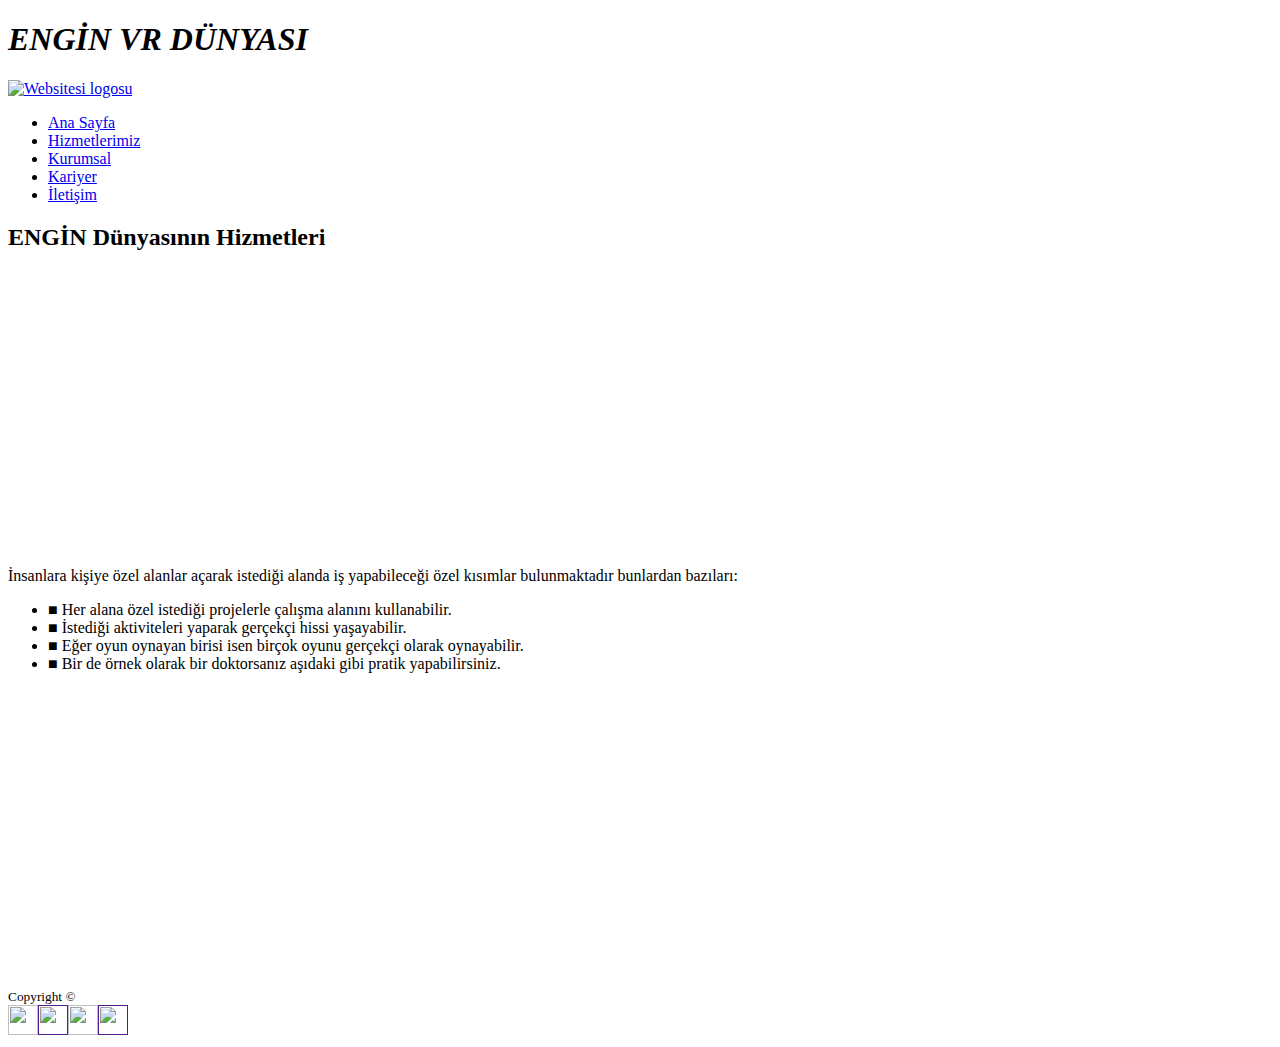
==== hizmetlerimiz.html @ 514abefc "Add files via upload" ====
<!DOCTYPE html>
<html lang="en">

<head>
    <meta charset="UTF-8">
    <title>ENGİN VR DÜNYASI</title>
    <meta name="title" content="SF VR Oyunları">
    <meta name="keywords" content="VR online, VR oyunlar">
    <meta name="description" content="Birçok VR oyunlar bulunmaktadır.">
    <link rel="stylesheet" href="css/main.css">
</head>

<body>
    <header class="background">
        <div>
            <nav id="navbar">
                <h1 class="text-center"><strong><i>ENGİN VR DÜNYASI</i></strong></h1>
                <a href="index.html">
                    <img src="images/ENG_N_free-file.png" alt="Websitesi logosu">
                </a>

                <ul>
                    <li><a href="index.html">Ana Sayfa</a></li>
                    <li><a href="hizmetlerimiz.html">Hizmetlerimiz</a></li>
                    <li><a href="kurumsal.html">Kurumsal</a></li>
                    <li><a href="kariyer.html">Kariyer</a></li>
                    <li><a href="iletisim.html">İletişim</a></li>

                </ul>


            </nav>
        </div>
    </header>
    <div id="main">
        <div id="content">
            <div id="hiz" class="box">
                <h2>ENGİN Dünyasının Hizmetleri</h2>
                <div class="ph" style="height:280px;"><img src="images/hiz1.jpg" alt="" height="100%" width=""></div>
                <p>
                    İnsanlara kişiye özel alanlar açarak istediği alanda iş yapabileceği özel kısımlar bulunmaktadır bunlardan bazıları:
                    
                    
                </p>
                <ul>
                    <li>■ Her alana özel istediği projelerle çalışma alanını kullanabilir.</li>
                    <li>■ İstediği aktiviteleri yaparak gerçekçi hissi yaşayabilir. </li>
                    <li>■ Eğer oyun oynayan birisi isen birçok oyunu gerçekçi olarak oynayabilir.</li>
                    <li>■ Bir de örnek olarak bir doktorsanız aşıdaki gibi pratik yapabilirsiniz.</li>
                </ul>
                <div class="ph" style="height:280px;"><img src="images/hiz2.jpg" alt="" height="100%" width=""></div>

            </div><br>


        </div>
    </div>


    <footer>
        <div id="footer">
            <small>
                Copyright © <br><a href="https://www.instagram.com/semih__engin/?hl=tr"><img src="images/instagram.png" width="30" height="30" alt=""></a><a href=""><img src="images/face.png" width="30" height="30" alt=""></a><a href="https://www.linkedin.com/in/semih-engin-9a49b9180/"><img src="images/in.png" width="30" height="30" alt=""></a><a href=""><img src="images/twitter.jpg" width="30" height="30" alt=""></a>
            </small>
        </div>
    </footer>


</body>

</html>
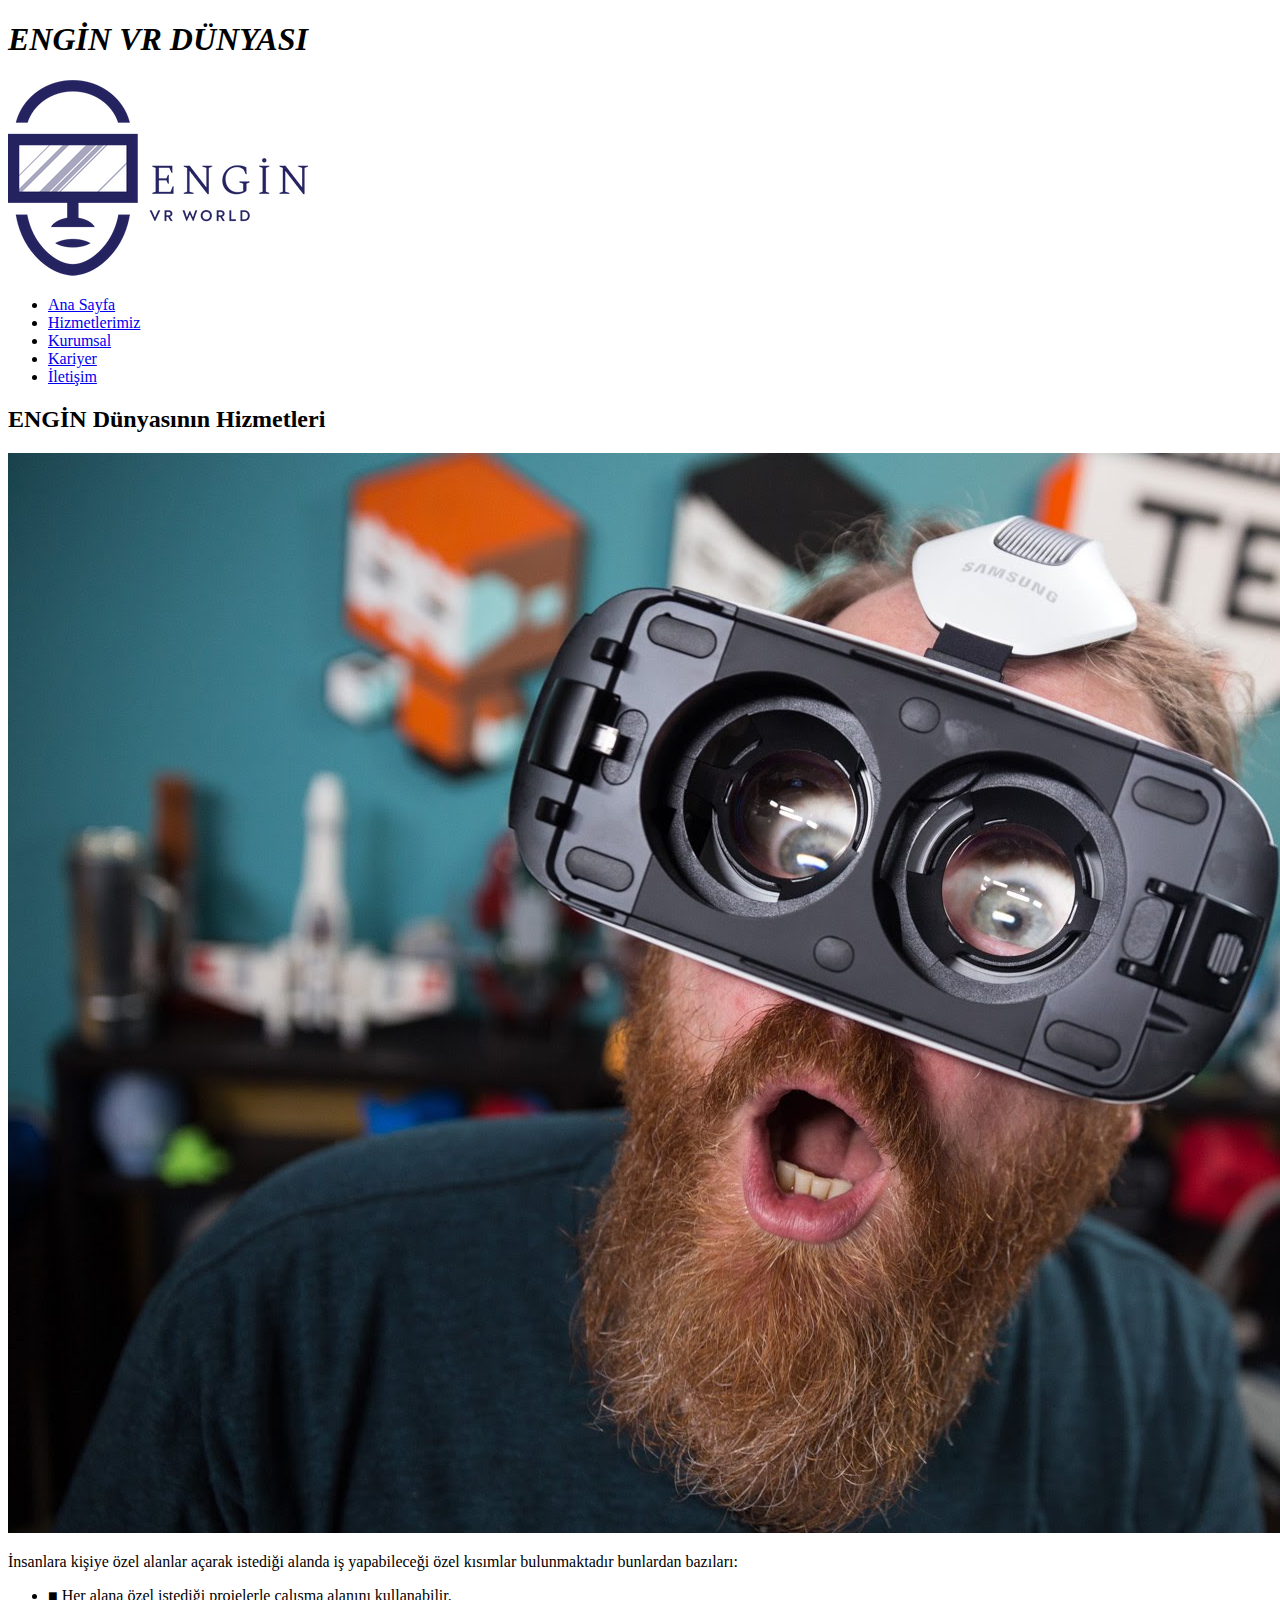
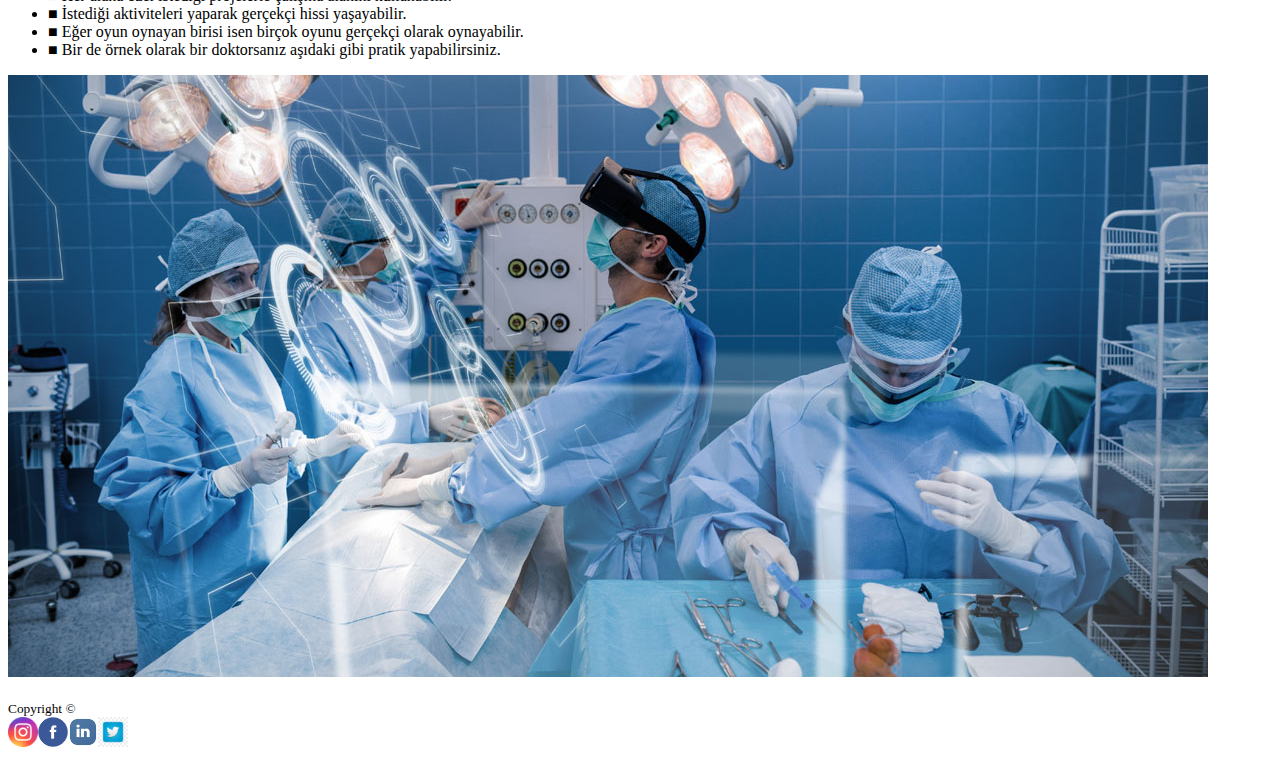
==== commit 3928e2a0: "Update hizmetlerimiz.html" ====
--- a/hizmetlerimiz.html
+++ b/hizmetlerimiz.html
@@ -7,7 +7,10 @@
     <meta name="title" content="SF VR Oyunları">
     <meta name="keywords" content="VR online, VR oyunlar">
     <meta name="description" content="Birçok VR oyunlar bulunmaktadır.">
+    <meta name="viewport" content="width=device-width, initial-scale=1.0">
     <link rel="stylesheet" href="css/main.css">
+    <link rel="stylesheet" href="css/main.css">
+    <link rel="stylesheet" media="(max-width:642px)" href="./css/mobile.css">
 </head>
 
 <body>
@@ -36,11 +39,11 @@
         <div id="content">
             <div id="hiz" class="box">
                 <h2>ENGİN Dünyasının Hizmetleri</h2>
-                <div class="ph" style="height:280px;"><img src="images/hiz1.jpg" alt="" height="100%" width=""></div>
+                <div class="ph"><img src="images/hiz1.jpg" alt="" height="100%" width=""></div>
                 <p>
                     İnsanlara kişiye özel alanlar açarak istediği alanda iş yapabileceği özel kısımlar bulunmaktadır bunlardan bazıları:
-                    
-                    
+
+
                 </p>
                 <ul>
                     <li>■ Her alana özel istediği projelerle çalışma alanını kullanabilir.</li>
@@ -48,7 +51,7 @@
                     <li>■ Eğer oyun oynayan birisi isen birçok oyunu gerçekçi olarak oynayabilir.</li>
                     <li>■ Bir de örnek olarak bir doktorsanız aşıdaki gibi pratik yapabilirsiniz.</li>
                 </ul>
-                <div class="ph" style="height:280px;"><img src="images/hiz2.jpg" alt="" height="100%" width=""></div>
+                <div class="ph"><img src="images/hiz2.jpg" alt="" height="100%" width=""></div>
 
             </div><br>
 
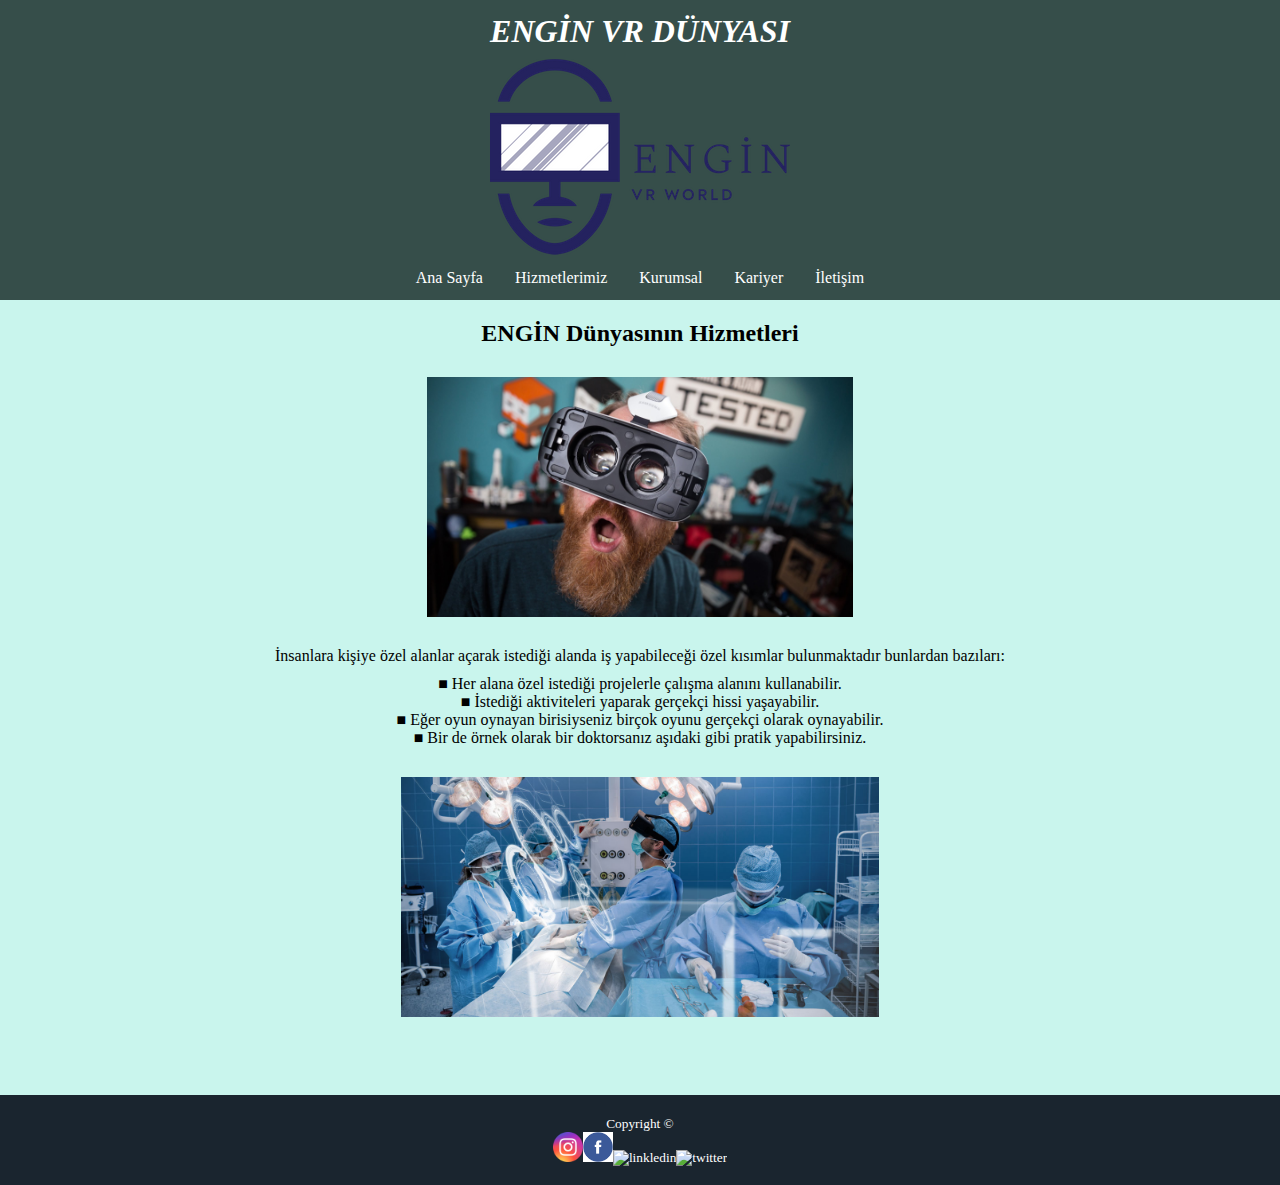
==== commit d5ac55a3: "Update hizmetlerimiz.html" ====
--- a/hizmetlerimiz.html
+++ b/hizmetlerimiz.html
@@ -39,7 +39,7 @@
         <div id="content">
             <div id="hiz" class="box">
                 <h2>ENGİN Dünyasının Hizmetleri</h2>
-                <div class="ph"><img src="images/hiz1.jpg" alt="" height="100%" width=""></div>
+                <div class="ph"><img src="images/hiz1.jpg" alt="hizmetfoto1" height="100%" width=""></div>
                 <p>
                     İnsanlara kişiye özel alanlar açarak istediği alanda iş yapabileceği özel kısımlar bulunmaktadır bunlardan bazıları:
 
@@ -48,10 +48,10 @@
                 <ul>
                     <li>■ Her alana özel istediği projelerle çalışma alanını kullanabilir.</li>
                     <li>■ İstediği aktiviteleri yaparak gerçekçi hissi yaşayabilir. </li>
-                    <li>■ Eğer oyun oynayan birisi isen birçok oyunu gerçekçi olarak oynayabilir.</li>
+                    <li>■ Eğer oyun oynayan birisiyseniz birçok oyunu gerçekçi olarak oynayabilir.</li>
                     <li>■ Bir de örnek olarak bir doktorsanız aşıdaki gibi pratik yapabilirsiniz.</li>
                 </ul>
-                <div class="ph"><img src="images/hiz2.jpg" alt="" height="100%" width=""></div>
+                <div class="ph"><img src="images/hiz2.jpg" alt="hizmetfoto2" height="100%" width=""></div>
 
             </div><br>
 
@@ -63,7 +63,7 @@
     <footer>
         <div id="footer">
             <small>
-                Copyright © <br><a href="https://www.instagram.com/semih__engin/?hl=tr"><img src="images/instagram.png" width="30" height="30" alt=""></a><a href=""><img src="images/face.png" width="30" height="30" alt=""></a><a href="https://www.linkedin.com/in/semih-engin-9a49b9180/"><img src="images/in.png" width="30" height="30" alt=""></a><a href=""><img src="images/twitter.jpg" width="30" height="30" alt=""></a>
+                Copyright © <br><a href="https://www.instagram.com/semih__engin/?hl=tr"><img src="images/instagram.png" width="30" height="30" alt="instagram png"></a><a href="http://www.facebook.com/"><img src="images/face.png" width="30" height="30" alt="facebook"></a><a href="https://www.linkedin.com/in/semih-engin-9a49b9180/"><img src="images/in.png" width="30" height="30" alt="linkledin"></a><a href="http://www.twitter.com/"><img src="images/twitter.png" width="30" height="30" alt="twitter"></a>
             </small>
         </div>
     </footer>
--- a/css/main.css
+++ b/css/main.css
@@ -0,0 +1,142 @@
+* {
+    margin: 0;
+    padding: 0;
+    box-sizing: border-box;
+}
+
+a {
+    text-decoration: none;
+    color: #fff;
+}
+
+#navbar {
+    color: #fff;
+    display: flex;
+    justify-content: space-around;
+    align-items: center;
+    height: 300px;
+    flex-direction: column;
+    padding-top: 0.5rem;
+    padding-bottom: 0.5rem;
+    overflow: hidden;
+
+}
+
+#navbar ul {
+    list-style-type: none;
+    display: flex;
+    align-items: center;
+}
+
+#navbar ul li a {
+    padding: 1rem;
+}
+
+#navbar ul li a:hover {
+    background: #8bb3ad;
+    border-radius: 3px;
+}
+
+.text-center {
+    text-align: center;
+}
+
+.background {
+    background-color: #364e4a;
+}
+
+#hiz ul {
+    list-style-type: none;
+}
+
+.container {
+    width: auto;
+    margin: 0 outo;
+
+}
+
+#footer {
+    margin-left: auto;
+    margin-right: auto;
+    background-color: #1A252F;
+    padding-top: 1.2rem;
+    padding-bottom: 1.2rem;
+    color: #fff;
+    text-align: center;
+}
+
+.background2 {
+    background-color: #50ccb7;
+}
+
+.align-items {
+    align-items: center;
+}
+
+#main {
+    display: flex;
+    background: #c9f5ed;
+}
+
+
+#sidebar {
+    background-color: #a0b8b3;
+    flex: 25%;
+    padding: 20px;
+    order: 1;
+}
+
+.box {
+    margin-bottom: 20px;
+    text-align: center;
+}
+
+p {
+    margin: 10px 0;
+}
+
+#content {
+    flex: 75%;
+    padding: 20px;
+}
+
+.ph {
+    width: 100%;
+    padding: 20px;
+    margin-top: 10px;
+    height: 280px;
+}
+
+.ph2 {
+    width: 100%;
+    padding: 20px;
+    margin-top: 10px;
+    height: 200px;
+}
+
+.harita {
+    width: 400px;
+    padding: 20px;
+    margin-top: 10px;
+    height: 350px;
+}
+
+@media screen and (max-width: 900px) {
+
+    #main {
+        flex-direction: column;
+    }
+}
+
+.border {
+    border: 1px solid grey;
+    padding: 10px;
+    border-radius: 20px;
+}
+
+.kariyerbox {
+    border: 2px solid grey;
+    padding: 20px;
+    border-radius: 20px;
+
+}
--- a/css/main.css
+++ b/css/main.css
@@ -0,0 +1,142 @@
+* {
+    margin: 0;
+    padding: 0;
+    box-sizing: border-box;
+}
+
+a {
+    text-decoration: none;
+    color: #fff;
+}
+
+#navbar {
+    color: #fff;
+    display: flex;
+    justify-content: space-around;
+    align-items: center;
+    height: 300px;
+    flex-direction: column;
+    padding-top: 0.5rem;
+    padding-bottom: 0.5rem;
+    overflow: hidden;
+
+}
+
+#navbar ul {
+    list-style-type: none;
+    display: flex;
+    align-items: center;
+}
+
+#navbar ul li a {
+    padding: 1rem;
+}
+
+#navbar ul li a:hover {
+    background: #8bb3ad;
+    border-radius: 3px;
+}
+
+.text-center {
+    text-align: center;
+}
+
+.background {
+    background-color: #364e4a;
+}
+
+#hiz ul {
+    list-style-type: none;
+}
+
+.container {
+    width: auto;
+    margin: 0 outo;
+
+}
+
+#footer {
+    margin-left: auto;
+    margin-right: auto;
+    background-color: #1A252F;
+    padding-top: 1.2rem;
+    padding-bottom: 1.2rem;
+    color: #fff;
+    text-align: center;
+}
+
+.background2 {
+    background-color: #50ccb7;
+}
+
+.align-items {
+    align-items: center;
+}
+
+#main {
+    display: flex;
+    background: #c9f5ed;
+}
+
+
+#sidebar {
+    background-color: #a0b8b3;
+    flex: 25%;
+    padding: 20px;
+    order: 1;
+}
+
+.box {
+    margin-bottom: 20px;
+    text-align: center;
+}
+
+p {
+    margin: 10px 0;
+}
+
+#content {
+    flex: 75%;
+    padding: 20px;
+}
+
+.ph {
+    width: 100%;
+    padding: 20px;
+    margin-top: 10px;
+    height: 280px;
+}
+
+.ph2 {
+    width: 100%;
+    padding: 20px;
+    margin-top: 10px;
+    height: 200px;
+}
+
+.harita {
+    width: 400px;
+    padding: 20px;
+    margin-top: 10px;
+    height: 350px;
+}
+
+@media screen and (max-width: 900px) {
+
+    #main {
+        flex-direction: column;
+    }
+}
+
+.border {
+    border: 1px solid grey;
+    padding: 10px;
+    border-radius: 20px;
+}
+
+.kariyerbox {
+    border: 2px solid grey;
+    padding: 20px;
+    border-radius: 20px;
+
+}
--- a/css/mobile.css
+++ b/css/mobile.css
@@ -0,0 +1,24 @@
+#navbar ul li a {
+    padding: 0.3rem;
+}
+
+.ph {
+    width: 100%;
+    padding: 20px;
+    margin-top: 10px;
+    height: 200px;
+}
+
+.ph2 {
+    width: 100%;
+    padding: 10px;
+    margin-top: 10px;
+    height: 185px;
+}
+
+.harita {
+    width: 280px;
+    padding: 20px;
+    margin-top: 10px;
+    height: 280px;
+}
